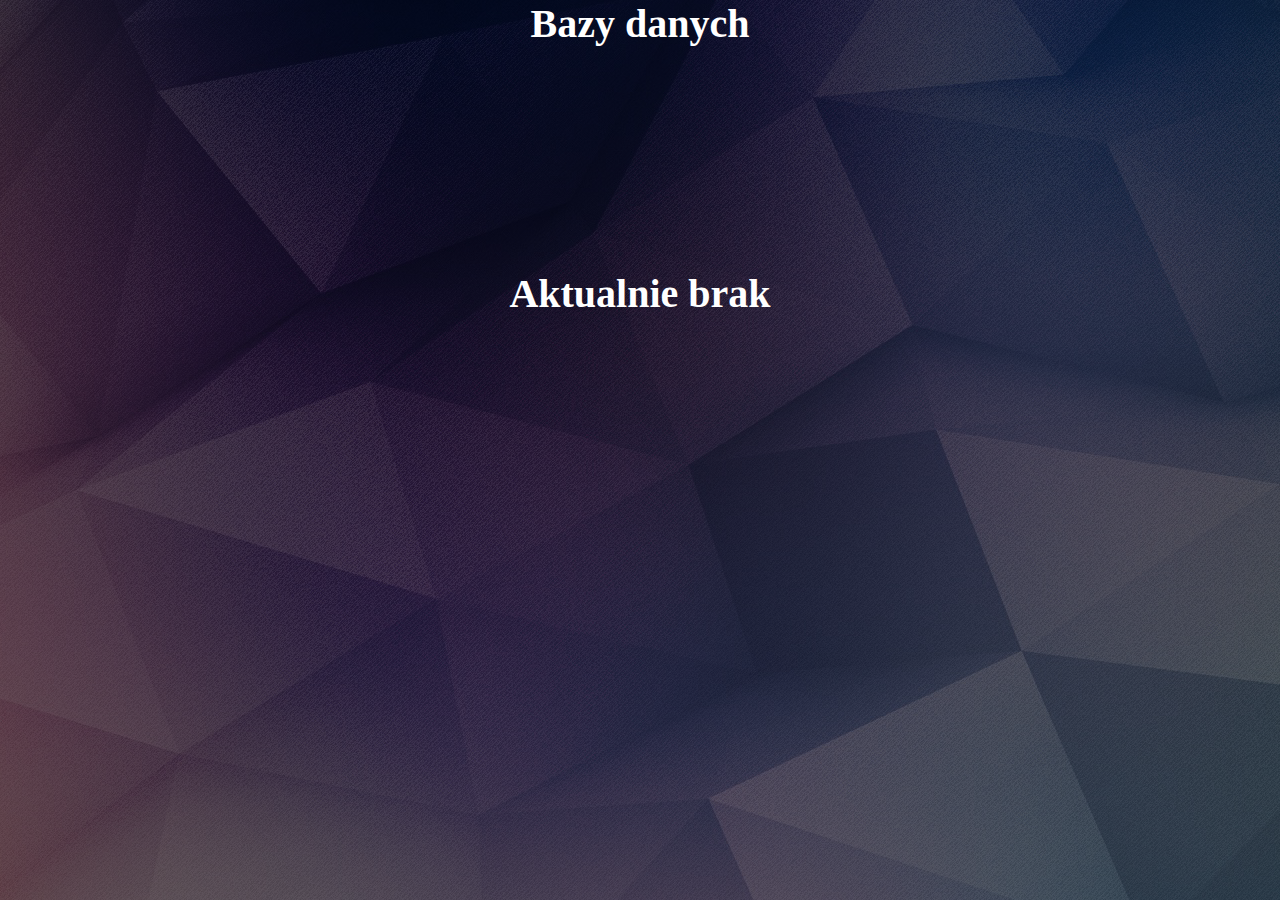
==== bazy.html @ 9fa8ae7b "Add files via upload" ====
<!DOCTYPE html>
<html lang="en">
<head>
    <meta charset="UTF-8">
    <meta name="viewport" content="width=device-width, initial-scale=1.0">
    <meta http-equiv="X-UA-Compatible" content="ie=edge">
    <title>Materialy</title>
    <link rel="stylesheet" href="styleBazy.css">
</head>
<body>
    <header>
        <div class="a">
            <h1>Bazy danych</h1>
        </div>
        <div class="b">
            <h1>Aktualnie brak</h1>
        </div>


    </header>
</body>
</html>
---- styleBazy.css ----
*{
    margin: 0;
    padding: 0;
    font-family: Century Gothic;
}

header{
    background-image:linear-gradient(rgba(0,0,0,0.5),rgba(0,0,0,0.5)), url(tlo1.png);
    height: 100vh;
    display: grid;
    grid-template-columns: 100%;
    grid-template-rows: 30% 70%;
    grid-template-areas: 
    "a"
    "b";
}
.a{
    grid-area: a;
    display: flex;
    justify-content: center;
    

}
.b{
    grid-area: b;
    display: flex;
    justify-content: center;
    
}
h1{
    color: white;
    font-size: 40px;
}
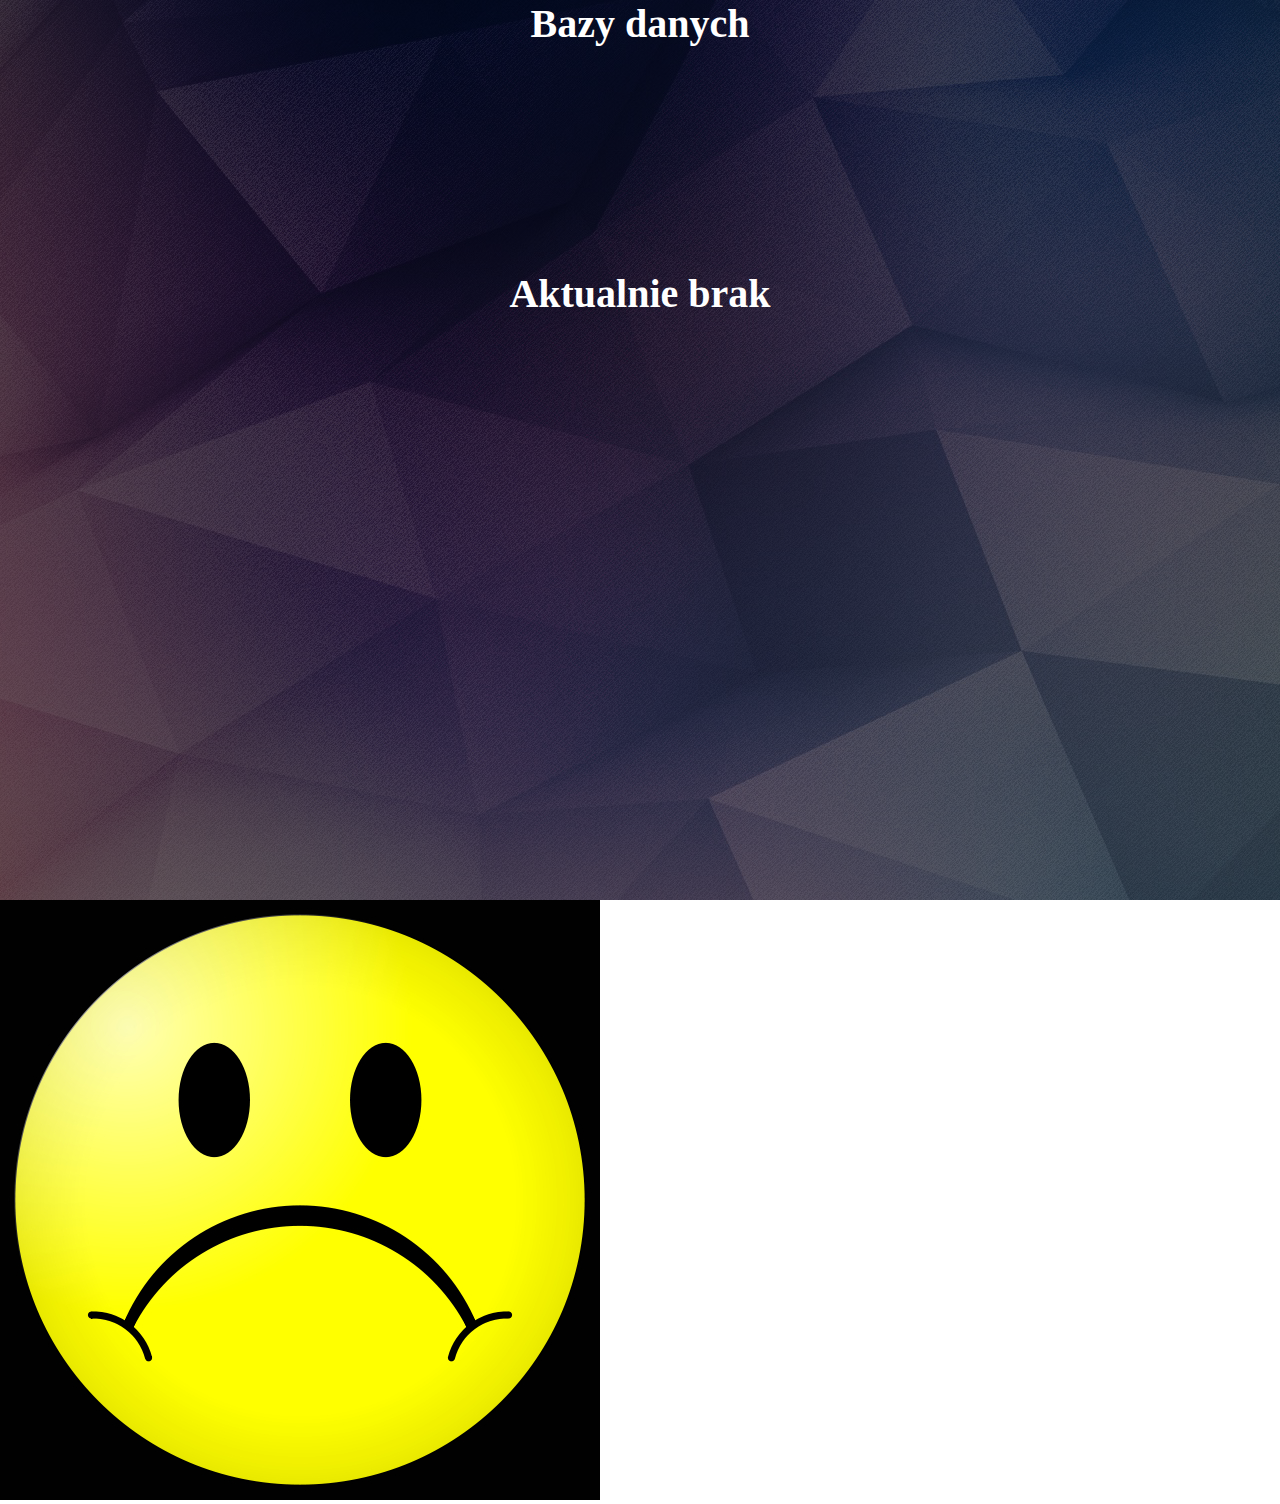
==== commit c915f3bd: "Update bazy.html" ====
--- a/bazy.html
+++ b/bazy.html
@@ -15,8 +15,11 @@
         <div class="b">
             <h1>Aktualnie brak</h1>
         </div>
+        <div class="c">
+            <img src="buzka.jpg" alt="">
+        </div>
 
 
     </header>
 </body>
-</html>+</html>
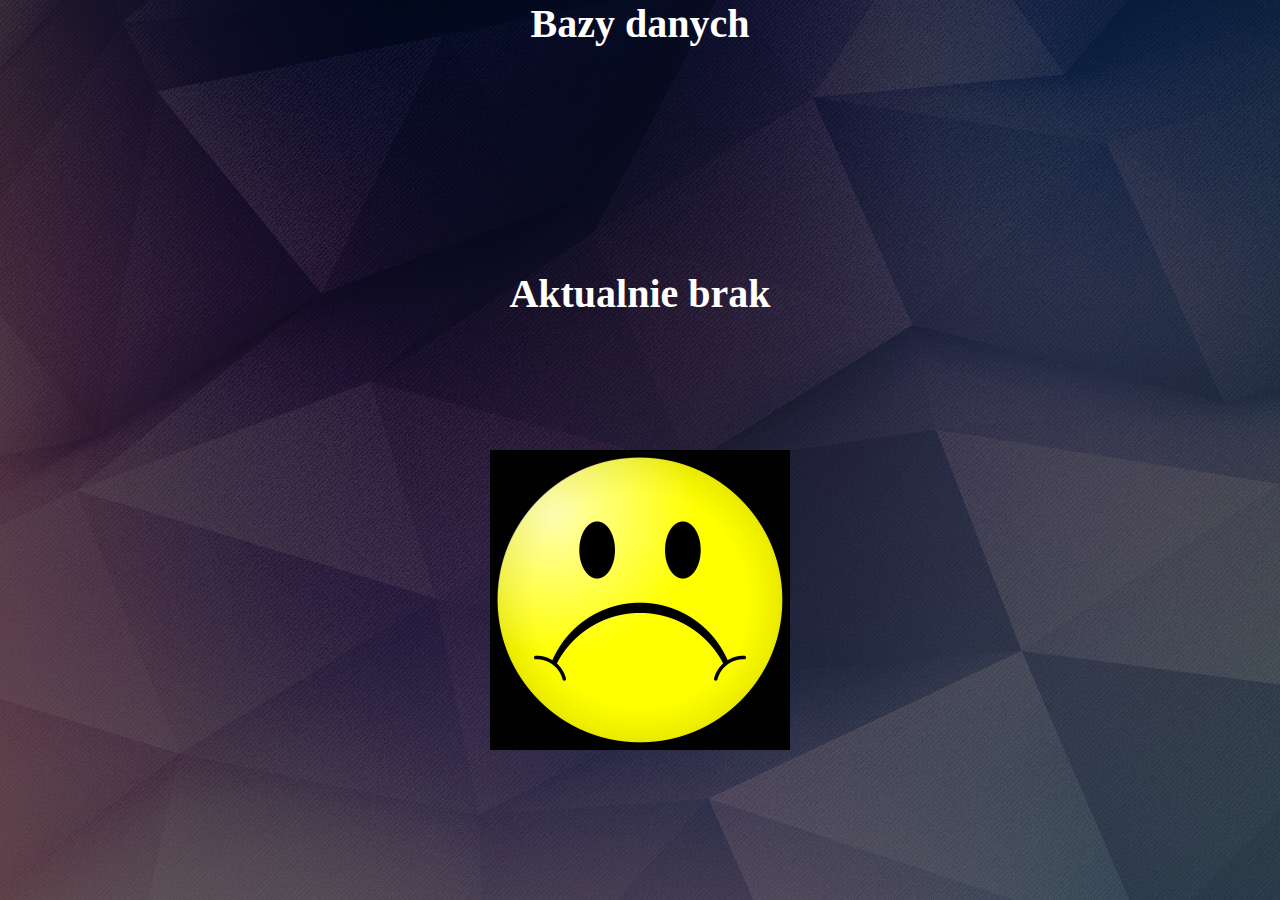
==== commit e5816053: "Add files via upload" ====
--- a/bazy.html
+++ b/bazy.html
@@ -22,4 +22,4 @@
 
     </header>
 </body>
-</html>
+</html>--- a/styleBazy.css
+++ b/styleBazy.css
@@ -9,10 +9,11 @@
     height: 100vh;
     display: grid;
     grid-template-columns: 100%;
-    grid-template-rows: 30% 70%;
+    grid-template-rows: 30% 20% 50%;
     grid-template-areas: 
     "a"
-    "b";
+    "b"
+    "c";
 }
 .a{
     grid-area: a;
@@ -27,7 +28,16 @@
     justify-content: center;
     
 }
+.c{
+    grid-area: c;
+    display: flex;
+    justify-content: center;
+}
 h1{
     color: white;
     font-size: 40px;
+}
+img{
+    height: 300px;
+    width: 300px;
 }